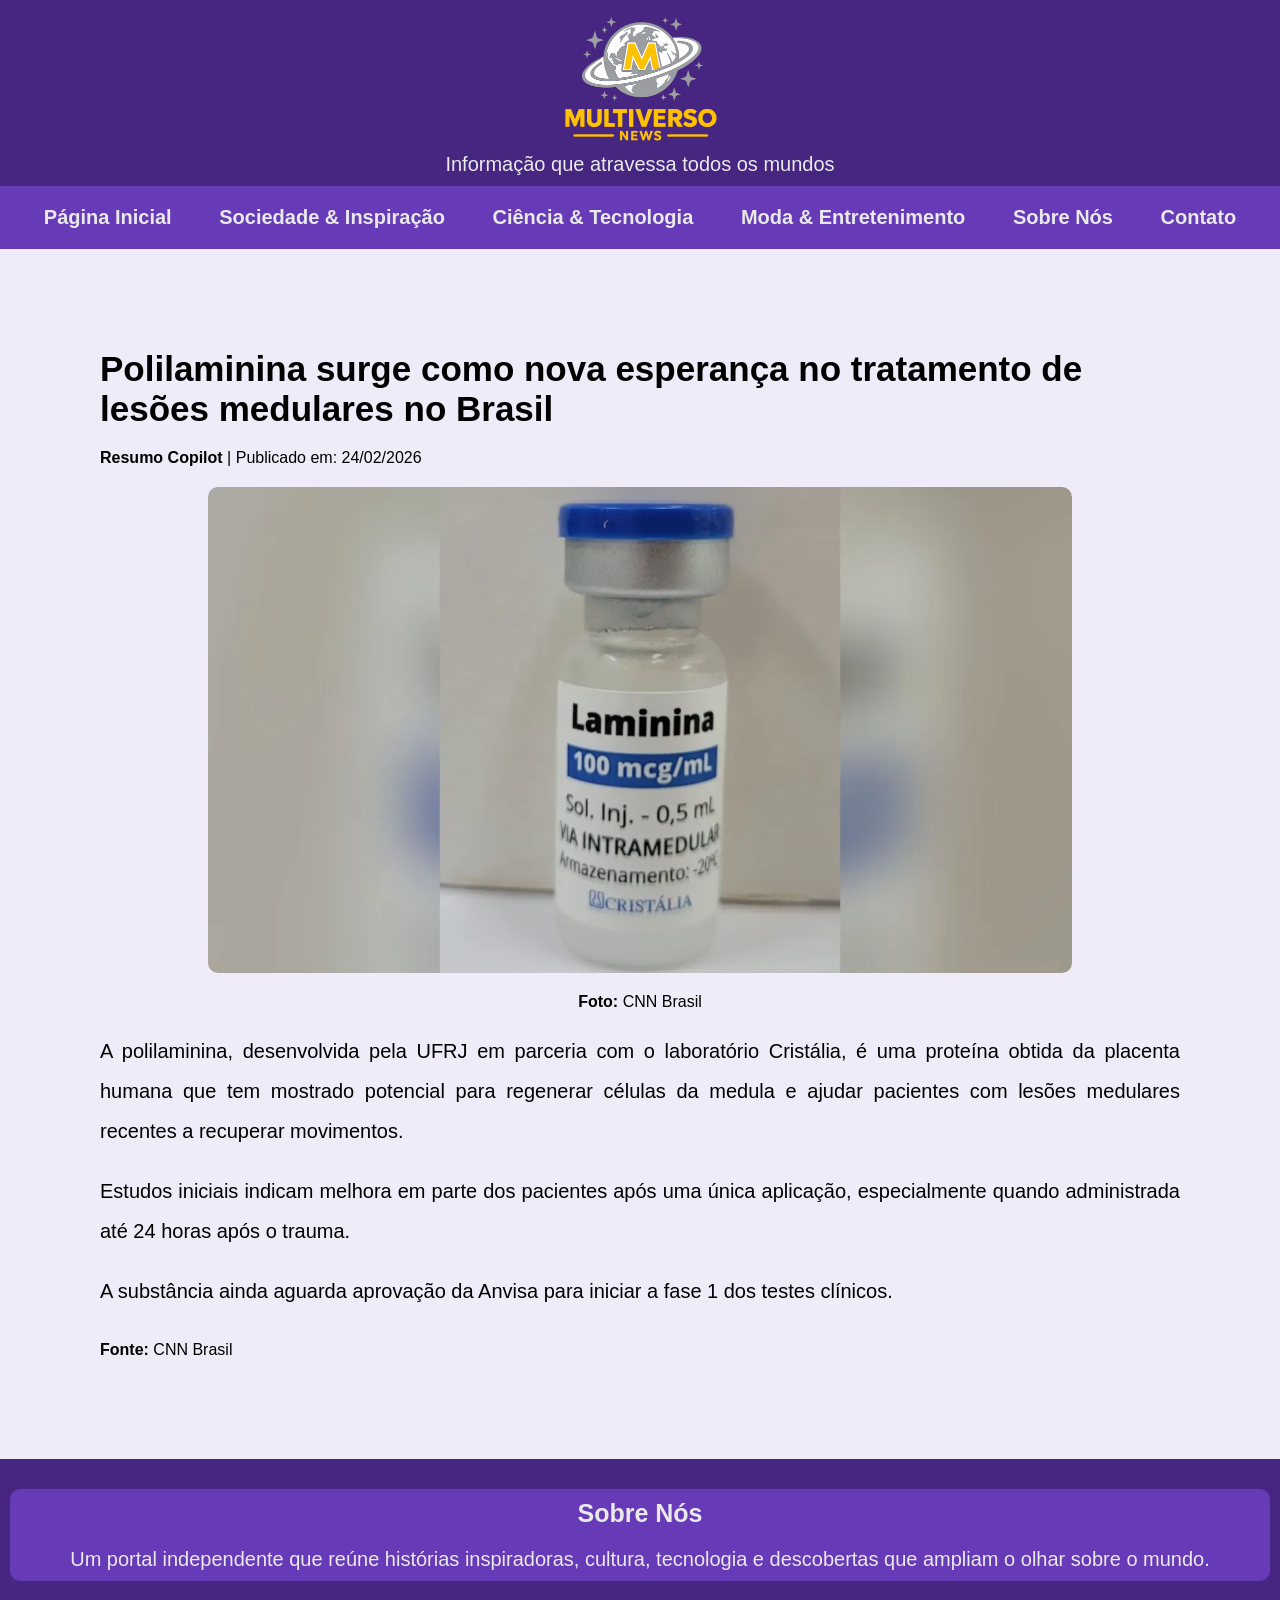
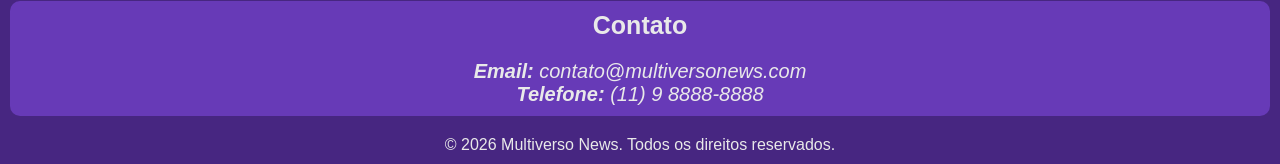
==== paginas/noticia2.html @ 08f132da "Adicionando os arquivos Adicionando os arquivos da atividade." ====
<!DOCTYPE html>
<html lang="pt-BR">
<head>
    <meta charset="UTF-8">
    <meta name="viewport" content="width=device-width, initial-scale=1.0">
    <meta name="description" content="Polilaminina surge como nova esperança no tratamento de lesões medulares no Brasil">
    <title>Polilaminina surge como nova esperança no tratamento de lesões medulares no Brasil</title>
    <link rel="stylesheet" href="/estilos_css/estilo.css">
    <link rel="icon" type="image/x-icon" href="/imagens/favicon_multiverso.ico">
</head>

<body>
    <header>
        <img class="tamanho-logo" src="/imagens/Logo cinza menor.png" alt="Logo Multiverso News">
        <!--<p class="multiverso">Multiverso News</p>-->
        <p class="slogan">Informação que atravessa todos os mundos</p>
    </header>

    <nav class="navegacao">
        <ul>
            <li><a href="index.html">Página Inicial</a></li>
            <li><a href="index.html#sociedade-inspiracao">Sociedade & Inspiração</a></li>
            <li><a href="index.html#ciencia-tecnologia">Ciência & Tecnologia</a></li>
            <li><a href="index.html#moda-entretenimento">Moda & Entretenimento</a></li>
            <li><a href="#sobre-nos">Sobre Nós</a></li>
            <li><a href="#contato">Contato</a></li>
        </ul>
    </nav>

    <main class="margem">
        <article>
            
            <h1>Polilaminina surge como nova esperança no tratamento de lesões medulares no Brasil</h1>

            <p class="data_publicacao"><b>Resumo Copilot</b> | Publicado em: 24/02/2026</p>

            <figure class="centralizar-imagem">
                <img class="tamanho-imagem" src="/imagens/imgNoticia2.webp" alt="Frasco com a substância Polilaminina.">
                <figcaption><b>Foto:</b> CNN Brasil</figcaption>
            </figure>

            <p class="texto_paragrafos">A polilaminina, desenvolvida pela UFRJ em parceria com o laboratório Cristália, é uma proteína obtida da 
            placenta humana que tem mostrado potencial para regenerar células da medula e ajudar pacientes com lesões 
            medulares recentes a recuperar movimentos. </p>
            
            <p class="texto_paragrafos">Estudos iniciais indicam melhora em parte dos pacientes após uma única aplicação, especialmente quando 
            administrada até 24 horas após o trauma.</p>

            <p class="texto_paragrafos">A substância ainda aguarda aprovação da Anvisa para iniciar a fase 1 dos testes clínicos.</p>
            
            <p class="referencia">Fonte: <a class="link-referencia" href="https://www.cnnbrasil.com.br/saude/o-que-e-a-polilaminina-conheca-substancia-usada-para-tratar-lesao-medular/">CNN Brasil</a></p>
        </article>
    </main>

    <footer>
        <section class="secao-rodape">
            <h2 id="sobre-nos">Sobre Nós</h2>
            <p class="rodape">Um portal independente que reúne histórias inspiradoras, cultura, 
                tecnologia e descobertas que ampliam o olhar sobre o mundo.</p>
        </section>

        <section class="secao-rodape">
            <h2 id="contato">Contato</h2>
            <address class="rodape">
                <p><b>Email:</b> <a class="email" href="mailto:contato@multiversonews.com">contato@multiversonews.com</a></p>
                <p><b>Telefone:</b> <a class="email" href="tel:+5511988888888">(11) 9 8888-8888</a></p>
            </address>
        </section>
        <p class="copyright">&copy; 2026 Multiverso News. Todos os direitos reservados.</p>
    </footer>
</body>
</html>
---- estilos_css/estilo.css ----
*{
    font-family: Arial, Helvetica, sans-serif;
    margin: 0;
    padding: 0;
    box-sizing: border-box;
}

body{
    background-color:#F0EBF8 ;
    color: black;
}

header{
    background-color: #472681;
    text-align: center;
    padding: 10px;
}



.multiverso{
    color: #FFBA1B;
    font-size: 25px;
    font-weight: bold;
}

.slogan{
    color: #E9E9E9;
    font-size: 20px;
    font-weight: lighter;
}

.navegacao{
    background-color: #673AB7;
    padding: 10px;
}

ul{
    display: flex;
    flex-direction: row; /*em linha*/
    align-items: center; /*alinhamento vertical*/
    justify-content: space-around;
    align-content: space-around;
    flex-wrap: wrap;
    list-style: none; /*sem simbolos de lista*/
    padding: 10px;
    transition: all .6s ease;
}

li a{
    color: #E9E9E9;
    font-size: 20px;
    font-weight: bold;
    text-decoration: none;
}

li a:hover{
    color: #FFBA1B;
}

article{
    padding: auto;
    margin: auto;
}

.texto_paragrafos{
    font-size: 20px;
    margin-top: 20px;
    margin-left: auto;
    margin-right: auto;
    line-height: 2;
    text-align: justify;
}


.referencia{
    font-size: 16px;
    margin-top: 30px;
    font-weight: bold;
}

.link-referencia{
    font-weight: normal;
    text-decoration: none;
    color: #000;
}

.link-referencia:hover{
    font-weight: bold;
    text-decoration: none;
}

.margem{
    margin: 100px;
}

.tamanho-imagem{
    display: block;
    max-width: 80%;
    height: auto;
      border-radius: 10px;
}

.data_publicacao{
    font-size: 16px;
    margin-top: 20px;
}

.centralizar-imagem{
    display: flex;
    flex-direction: column;
    align-items: center;
    justify-content: center;
    gap: 20px;
    margin-top: 20px;
}

h1{
    font-size: 35px;
    font-weight: bold;
}

h2{
    font-size: 25px;
    font-weight: bold;
}

h3{
    font-size: 25px;
    font-weight: bold;
}

footer{
    background-color: #472681;
    text-align: center;
    padding: 10px;
    color:#E9E9E9;
    border: 10px;
    padding: 10px;
}

.email{
    text-decoration: none;
    color:#E9E9E9;
}

.email:hover{
    text-decoration: none;
    color: #FFBA1B;
}

.tamanho-logo{
    width: 170px;
    height: 138.5px;
}

.copyright{
    margin-top: 20px;
}

.rodape{
    font-size: 20px;
    text-align: center;
    text-decoration: none;
    margin-top: 20px;
}

.secao-rodape{
    background-color: #673AB7;
    margin: auto;
    padding: 10px;
    margin-top: 20px;
      border-radius: 10px;
}

.secao-lado{
    display:flex;
    flex-direction: row;
    gap: 40px;
}

.secao-destaque{
    text-align: center;
    margin-top: 20px;
    padding: 10px;
}

.titulo-destaque{
    
    display: block;
    width: 50%;                 /* use o MESMO valor da imagem */
    /* ou: width: 100%; max-width: 600px; */
    margin: 12px auto 0;        /* centraliza e dá um respiro em cima */
    text-align: center;
    word-wrap: break-word; 

}

.links-pagina-inicial{
    text-decoration: none;
    color: #000;
}

.links-pagina-inicial:hover{
    text-decoration: none;
    color: #835E08;
}

.tempo-transicao{
    transition: all .6s ease;
}

.tamanho-imagem-destaque{
    display: block; 
    width: 50%;         
    height: auto;        
    margin: 0 auto;
    border-radius: 10px;    
}


.titulo-secao {
  font-size: 30px;
  color: #000;
  font-weight: bolder;
  margin-top: 20px;;
}

.secao-categorias{
    background-color: #DDD8FF;
    display: flex;
    flex-wrap: wrap;
    gap: 24px;                 /* espaço entre os cards */
    padding: 20px;
    justify-content: center;
    border-radius: 10px;
}


.noticia-categoria {
  flex: 1 1 360px;           /* cresce, encolhe, base 360px */
  max-width: 520px;          /* opcional: limite máximo por card */
  padding: 12px;

  border-radius: 12px;
  
}

.centralizar-imagem-categoria {
  display: flex;
  flex-direction: column;
  align-items: center;
  gap: 12px;
  margin: 0 0 10px 0;
}

.tamanho-imagem-categoria {
  display: block;
  width: 100%;
  max-width: 420px;
  height: auto;
  border-radius: 10px;
}

.titulo-noticia-categoria {
  margin: 8px auto 0;
  max-width: 420px;
  text-align: left;
  line-height: 1.25;
  word-wrap: break-word;
}

.complemento-fundo-secao{
    background-color: #DDD8FF;
    border-radius: 10px;
    text-align: center;
    padding: 10px;
    margin-top: 20px;
}

/*
roxo escuro
#472681
#673AB7

amarelo
#FFF64E

laranja
#FFD786

.secao-categorias{
    background-color: #DDD8FF;
    padding: 30px;
    display: flex;
    justify-content: center;
    
}
    
.noticia-categoria{
    padding: 10px;
    margin:20px;
}

.tamanho-imagem-categoria{
    display: block; 
    width: 50%;         
    height: auto;        
    margin: 0 auto;      
}


.titulo-noticia-categoria{
    display: block;
    width: 50%;                
    margin: 12px auto 0;        
    text-align: left;
    word-wrap: break-word; 
}

*/
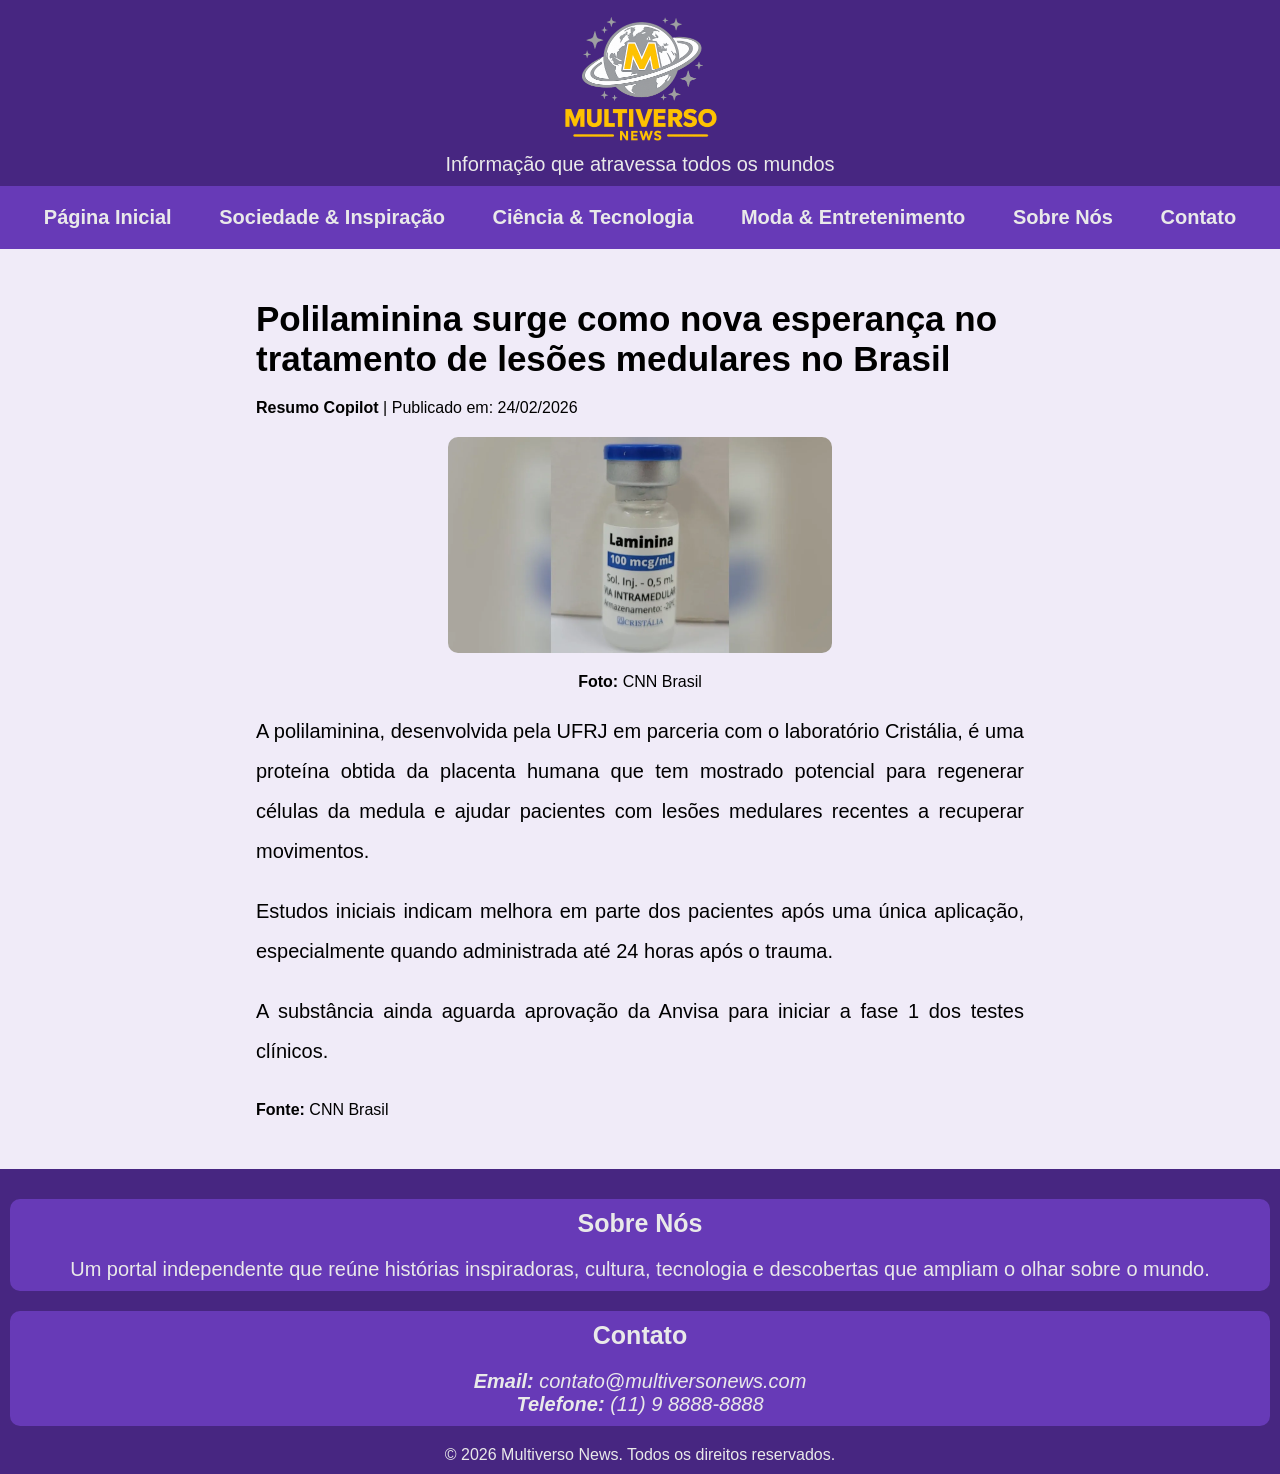
==== commit f8dbfa2d: "Arrumando o body" ====
--- a/paginas/noticia2.html
+++ b/paginas/noticia2.html
@@ -5,23 +5,23 @@
     <meta name="viewport" content="width=device-width, initial-scale=1.0">
     <meta name="description" content="Polilaminina surge como nova esperança no tratamento de lesões medulares no Brasil">
     <title>Polilaminina surge como nova esperança no tratamento de lesões medulares no Brasil</title>
-    <link rel="stylesheet" href="/estilos_css/estilo.css">
-    <link rel="icon" type="image/x-icon" href="/imagens/favicon_multiverso.ico">
+    <link rel="stylesheet" href="../estilos_css/estilo.css">
+    <link rel="icon" type="image/x-icon" href="../imagens/favicon_multiverso.ico">
 </head>
 
 <body>
     <header>
-        <img class="tamanho-logo" src="/imagens/Logo cinza menor.png" alt="Logo Multiverso News">
+        <img class="tamanho-logo" src="../imagens/Logo cinza menor.png" alt="Logo Multiverso News" loading="lazy" draggable="false">
         <!--<p class="multiverso">Multiverso News</p>-->
         <p class="slogan">Informação que atravessa todos os mundos</p>
     </header>
 
     <nav class="navegacao">
         <ul>
-            <li><a href="index.html">Página Inicial</a></li>
-            <li><a href="index.html#sociedade-inspiracao">Sociedade & Inspiração</a></li>
-            <li><a href="index.html#ciencia-tecnologia">Ciência & Tecnologia</a></li>
-            <li><a href="index.html#moda-entretenimento">Moda & Entretenimento</a></li>
+            <li><a href="../index.html">Página Inicial</a></li>
+            <li><a href="../index.html#sociedade-inspiracao">Sociedade & Inspiração</a></li>
+            <li><a href="../index.html#ciencia-tecnologia">Ciência & Tecnologia</a></li>
+            <li><a href="../index.html#moda-entretenimento">Moda & Entretenimento</a></li>
             <li><a href="#sobre-nos">Sobre Nós</a></li>
             <li><a href="#contato">Contato</a></li>
         </ul>
@@ -35,7 +35,7 @@
             <p class="data_publicacao"><b>Resumo Copilot</b> | Publicado em: 24/02/2026</p>
 
             <figure class="centralizar-imagem">
-                <img class="tamanho-imagem" src="/imagens/imgNoticia2.webp" alt="Frasco com a substância Polilaminina.">
+                <img class="tamanho-imagem" src="../imagens/imgNoticia2.webp" alt="Frasco com a substância Polilaminina." loading="lazy" draggable="false" title="Substância Polilaminina">
                 <figcaption><b>Foto:</b> CNN Brasil</figcaption>
             </figure>
 
--- a/estilos_css/estilo.css
+++ b/estilos_css/estilo.css
@@ -15,8 +15,6 @@
     text-align: center;
     padding: 10px;
 }
-
-
 
 .multiverso{
     color: #FFBA1B;
@@ -58,20 +56,12 @@
     color: #FFBA1B;
 }
 
-article{
-    padding: auto;
-    margin: auto;
-}
-
 .texto_paragrafos{
     font-size: 20px;
     margin-top: 20px;
-    margin-left: auto;
-    margin-right: auto;
     line-height: 2;
     text-align: justify;
 }
-
 
 .referencia{
     font-size: 16px;
@@ -91,14 +81,17 @@
 }
 
 .margem{
-    margin: 100px;
+   
+    margin: 50px auto;
+    max-width: 60%;
+    height: auto;
 }
 
 .tamanho-imagem{
     display: block;
-    max-width: 80%;
+    max-width: 50%;
     height: auto;
-      border-radius: 10px;
+    border-radius: 10px;
 }
 
 .data_publicacao{
@@ -128,6 +121,7 @@
 h3{
     font-size: 25px;
     font-weight: bold;
+    text-align: justify;
 }
 
 footer{
